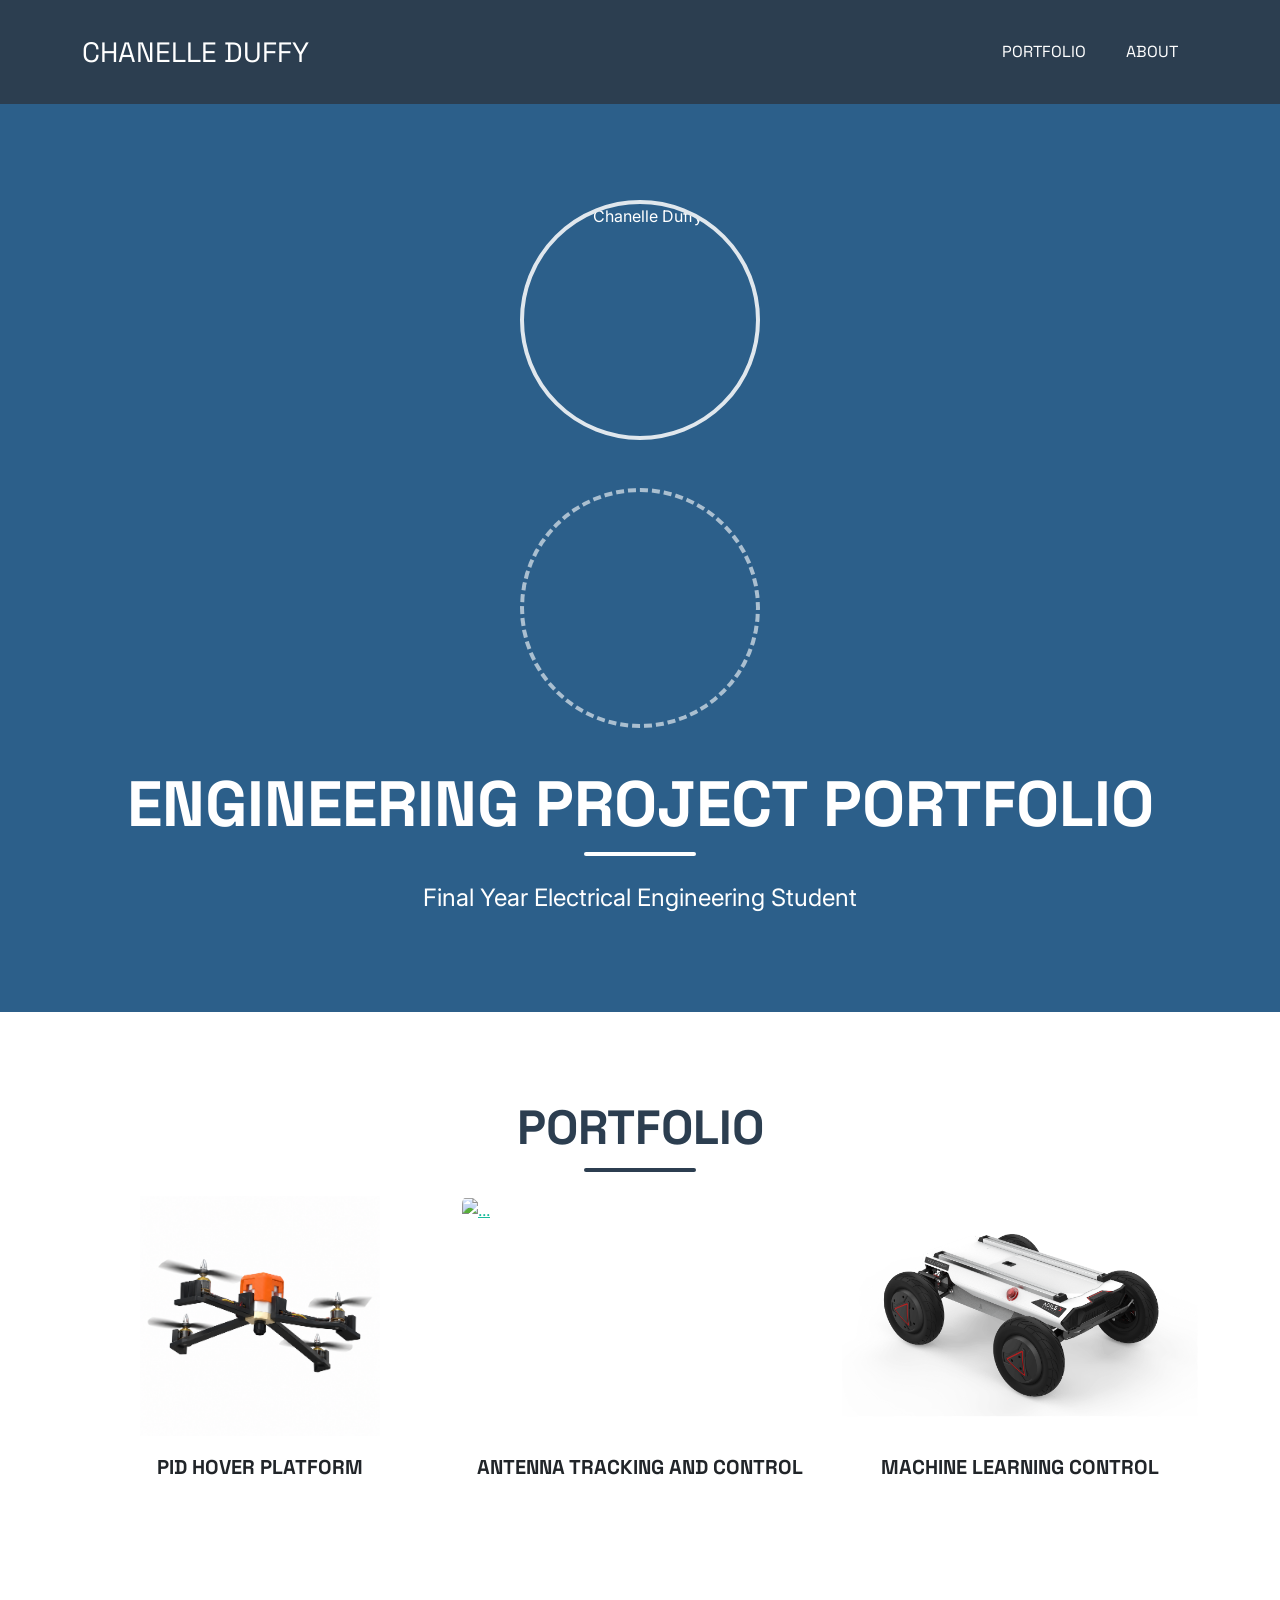
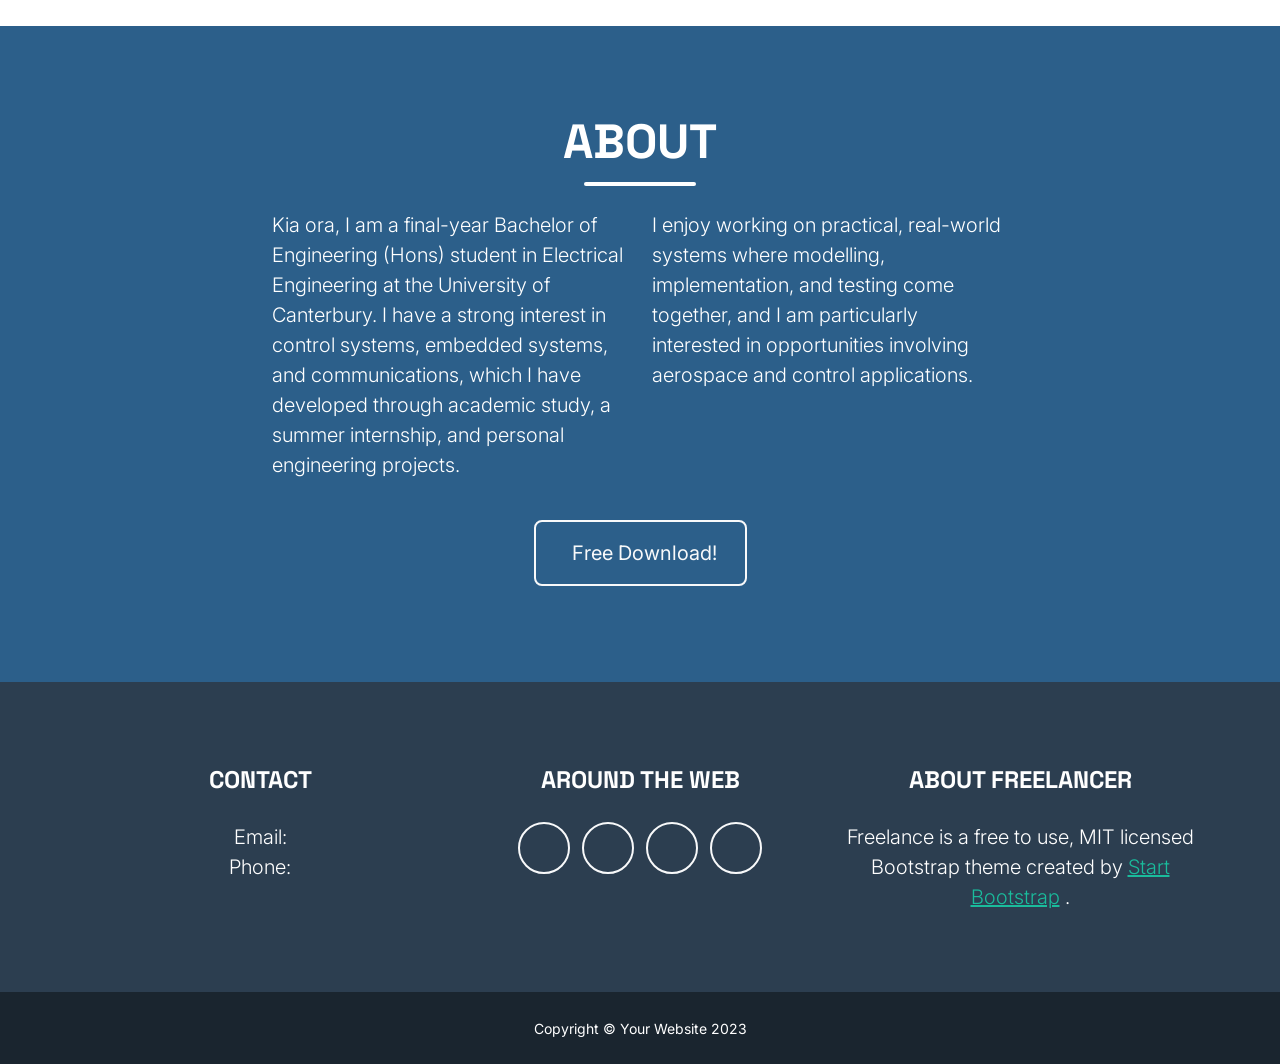
==== index.html @ 670a3552 "photo" ====
<!DOCTYPE html>
<html lang="en">
    <head>
        <meta charset="utf-8" />
        <meta name="viewport" content="width=device-width, initial-scale=1, shrink-to-fit=no" />
        <meta name="description" content="" />
        <meta name="author" content="" />
        <title>Chanelle Duffy | Engineering Portfolio</title>
        <!-- Favicon-->
        <link rel="icon" type="image/x-icon" href="assets/favicon.ico" />
        <!-- Font Awesome icons (free version)-->
        <script src="https://use.fontawesome.com/releases/v6.3.0/js/all.js" crossorigin="anonymous"></script>
        <!-- Google fonts-->
        
        <link href="https://fonts.googleapis.com/css2?family=Space+Grotesk:wght@400;700&family=Inter:wght@400;700&display=swap" rel="stylesheet" />
        <!-- Core theme CSS (includes Bootstrap)-->
        <link href="css/styles.css" rel="stylesheet" />
    </head>
    <body id="page-top">
        <!-- Navigation-->
        <nav class="navbar navbar-expand-lg bg-secondary text-uppercase fixed-top" id="mainNav">
            <div class="container">
                <a class="navbar-brand" href="#page-top">Chanelle Duffy</a>
                <button class="navbar-toggler text-uppercase font-weight-bold bg-primary text-white rounded" type="button" data-bs-toggle="collapse" data-bs-target="#navbarResponsive" aria-controls="navbarResponsive" aria-expanded="false" aria-label="Toggle navigation">
                    Menu
                    <i class="fas fa-bars"></i>
                </button>
                <div class="collapse navbar-collapse" id="navbarResponsive">
                    <ul class="navbar-nav ms-auto">
                        <li class="nav-item mx-0 mx-lg-1"><a class="nav-link py-3 px-0 px-lg-3 rounded" href="#portfolio">Portfolio</a></li>
                        <li class="nav-item mx-0 mx-lg-1"><a class="nav-link py-3 px-0 px-lg-3 rounded" href="#about">About</a></li>
                    </ul>
                </div>
            </div>
        </nav>
        <!-- Masthead-->
        <header class="masthead text-white text-center">
            <div class="container d-flex align-items-center flex-column">
                <!-- Masthead Avatar Image-->
                <!-- When your photo is ready, save it into assets/img/ (e.g. profile.jpg),
                     then UNCOMMENT the <img> line below and delete the placeholder div under it. -->
                <img class="masthead-avatar mb-5" src="assets/img/headshot.jpg" alt="Chanelle Duffy" />
                <div class="masthead-avatar-placeholder mb-5"></div>
                <!-- Masthead Heading-->
                <h1 class="masthead-heading text-uppercase mb-0">Engineering Project Portfolio</h1>
                <!-- Spacer Line-->
                <div class="divider-custom divider-light">
                    <div class="divider-custom-line"></div>
                </div>
                <!-- Masthead Subheading-->
                <p class="masthead-subheading font-weight-light mb-0">Final Year Electrical Engineering Student</p>
            </div>
        </header>
        <!-- Portfolio Section-->
        <section class="page-section portfolio" id="portfolio">
            <div class="container">
                <!-- Portfolio Section Heading-->
                <h2 class="page-section-heading text-center text-uppercase text-secondary mb-0">Portfolio</h2>
                <!-- Spacer Line-->
                <div class="divider-custom">
                    <div class="divider-custom-line"></div>
                </div>
                <div class="row justify-content-center">
                    <!-- Portfolio Item 1-->
                    <div class="col-md-6 col-lg-4 mb-5">
                        <a class="portfolio-item mx-auto d-block" href="project1.html">
                            <div class="portfolio-item-caption d-flex align-items-center justify-content-center h-100 w-100">
                                <div class="portfolio-item-caption-content text-center text-white"><i class="fas fa-arrow-right fa-3x"></i></div>
                            </div>
                            <img class="img-fluid" src="assets/img/portfolio/project1.png" alt="..." />
                        </a>
                        <h5 class="text-center text-uppercase mt-3 mb-0">PID Hover Platform</h5>
                    </div>
                    <!-- Portfolio Item 2-->
                    <div class="col-md-6 col-lg-4 mb-5">
                        <a class="portfolio-item mx-auto d-block" href="project2.html">
                            <div class="portfolio-item-caption d-flex align-items-center justify-content-center h-100 w-100">
                                <div class="portfolio-item-caption-content text-center text-white"><i class="fas fa-arrow-right fa-3x"></i></div>
                            </div>
                            <img class="img-fluid" src="assets/img/portfolio/antenna_icon.png" alt="..." />
                        </a>
                        <h5 class="text-center text-uppercase mt-3 mb-0">Antenna Tracking and Control</h5>
                    </div>
                    <!-- Portfolio Item 3-->
                    <div class="col-md-6 col-lg-4 mb-5">
                        <a class="portfolio-item mx-auto d-block" href="project3.html">
                            <div class="portfolio-item-caption d-flex align-items-center justify-content-center h-100 w-100">
                                <div class="portfolio-item-caption-content text-center text-white"><i class="fas fa-arrow-right fa-3x"></i></div>
                            </div>
                            <img class="img-fluid" src="assets/img/Agilex.png" alt="..." />
                        </a>
                        <h5 class="text-center text-uppercase mt-3 mb-0">Machine Learning Control</h5>
                    </div>
                </div>
            </div>
        </section>
        <!-- About Section-->
        <section class="page-section bg-professional-blue text-white mb-0" id="about">
            <div class="container">
                <!-- About Section Heading-->
                <h2 class="page-section-heading text-center text-uppercase text-white">About</h2>
                <!-- Spacer Line-->
                <div class="divider-custom divider-light">
                    <div class="divider-custom-line"></div>
                </div>
                <!-- About Section Content-->
                <div class="row">
                    <div class="col-lg-4 ms-auto"><p class="lead">Kia ora, I am a final-year Bachelor of Engineering (Hons) student in Electrical Engineering at the University of Canterbury. I have a strong interest in control systems, embedded systems, and communications, which I have developed through academic study, a summer internship, and personal engineering projects.</p></div>
                    <div class="col-lg-4 me-auto"><p class="lead"> I enjoy working on practical, real-world systems where modelling, implementation, and testing come together, and I am particularly interested in opportunities involving aerospace and control applications.</p></div>
                </div>
                <!-- About Section Button-->
                <div class="text-center mt-4">
                    <a class="btn btn-xl btn-outline-light" href="https://startbootstrap.com/theme/freelancer/">
                        <i class="fas fa-download me-2"></i>
                        Free Download!
                    </a>
                </div>
            </div>
        </section>
        <!-- Footer-->
        <footer class="footer text-center">
            <div class="container">
                <div class="row">
                    <!-- Footer Contact-->
                    <div class="col-lg-4 mb-5 mb-lg-0">
                        <h4 class="text-uppercase mb-4">Contact</h4>
                        <p class="lead mb-0">
                            Email:
                            <br />
                            Phone:
                        </p>
                    </div>
                    <!-- Footer Social Icons-->
                    <div class="col-lg-4 mb-5 mb-lg-0">
                        <h4 class="text-uppercase mb-4">Around the Web</h4>
                        <a class="btn btn-outline-light btn-social mx-1" href="#!"><i class="fab fa-fw fa-facebook-f"></i></a>
                        <a class="btn btn-outline-light btn-social mx-1" href="#!"><i class="fab fa-fw fa-twitter"></i></a>
                        <a class="btn btn-outline-light btn-social mx-1" href="#!"><i class="fab fa-fw fa-linkedin-in"></i></a>
                        <a class="btn btn-outline-light btn-social mx-1" href="#!"><i class="fab fa-fw fa-dribbble"></i></a>
                    </div>
                    <!-- Footer About Text-->
                    <div class="col-lg-4">
                        <h4 class="text-uppercase mb-4">About Freelancer</h4>
                        <p class="lead mb-0">
                            Freelance is a free to use, MIT licensed Bootstrap theme created by
                            <a href="http://startbootstrap.com">Start Bootstrap</a>
                            .
                        </p>
                    </div>
                </div>
            </div>
        </footer>
        <!-- Copyright Section-->
        <div class="copyright py-4 text-center text-white">
            <div class="container"><small>Copyright &copy; Your Website 2023</small></div>
        </div>
        <!-- Bootstrap core JS-->
        <script src="https://cdn.jsdelivr.net/npm/bootstrap@5.2.3/dist/js/bootstrap.bundle.min.js"></script>
        <!-- Core theme JS-->
        <script src="js/scripts.js"></script>
    </body>
</html>
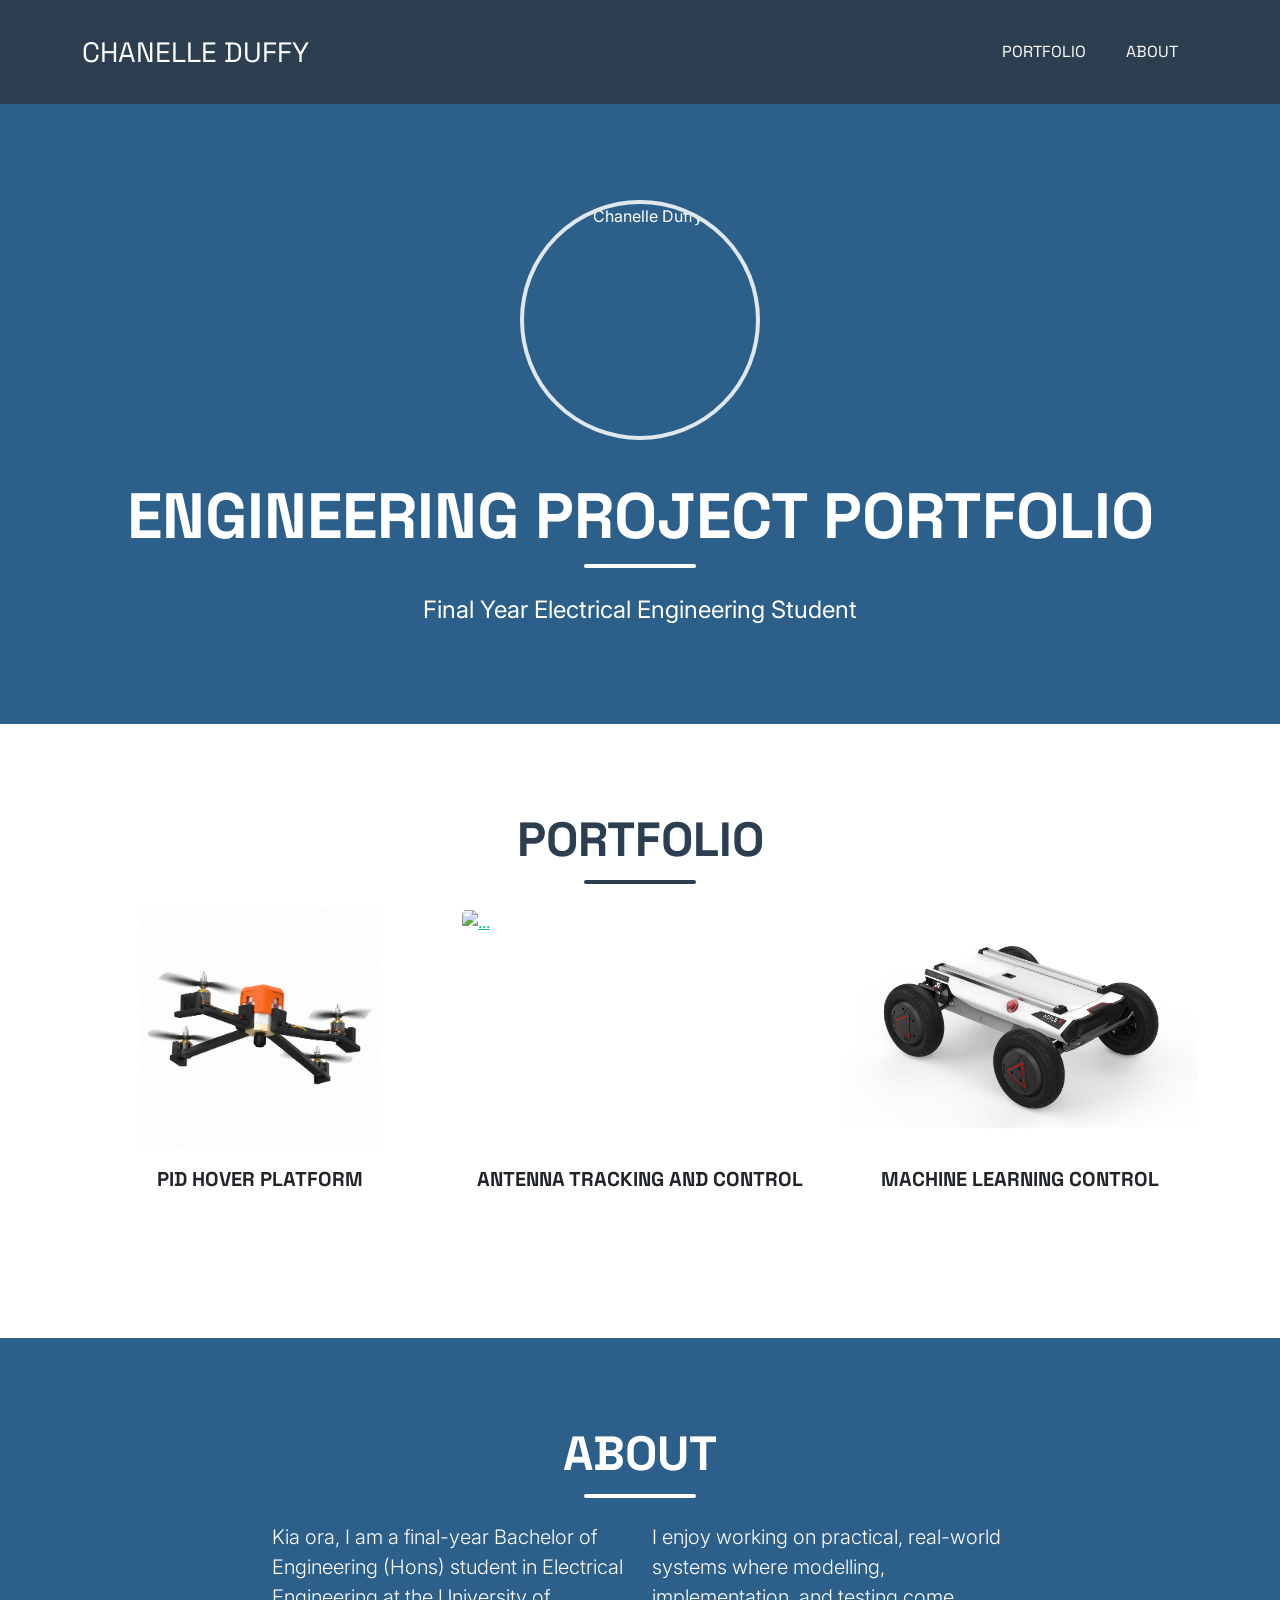
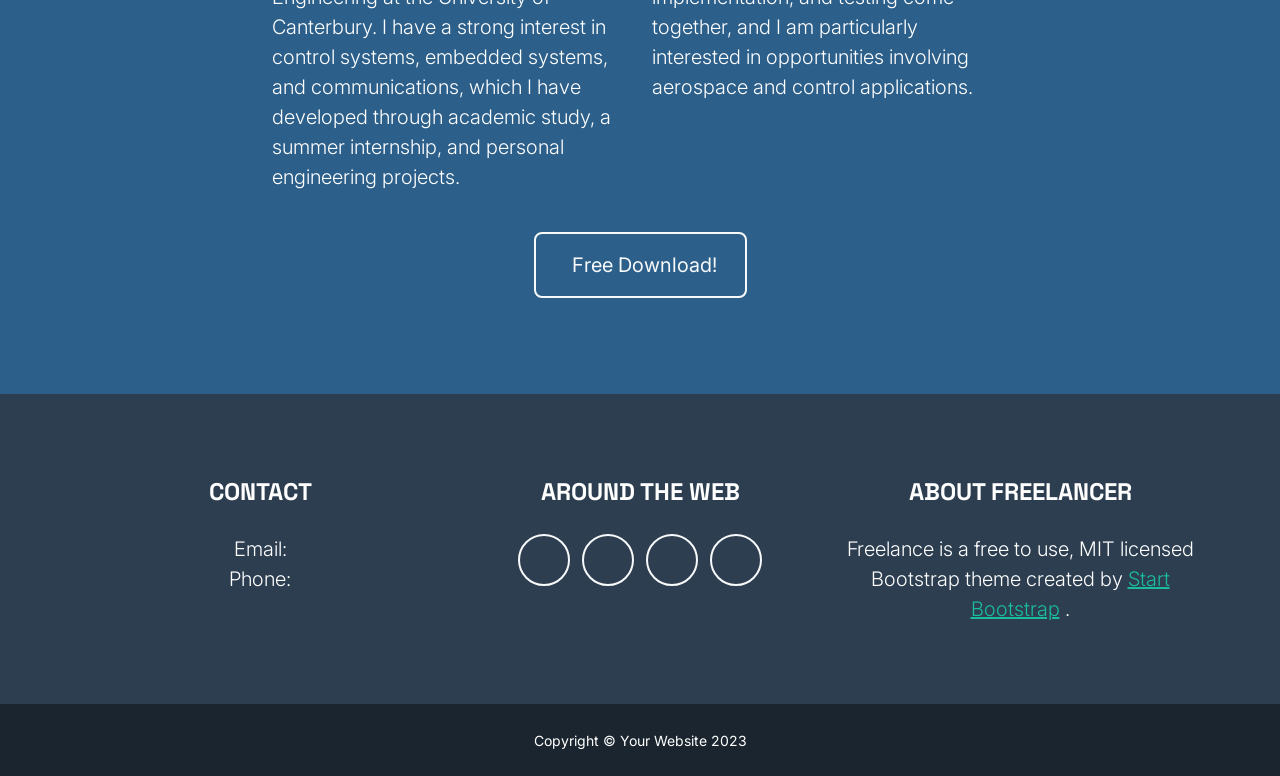
==== commit cd7d09db: "photo" ====
--- a/index.html
+++ b/index.html
@@ -39,8 +39,7 @@
                 <!-- Masthead Avatar Image-->
                 <!-- When your photo is ready, save it into assets/img/ (e.g. profile.jpg),
                      then UNCOMMENT the <img> line below and delete the placeholder div under it. -->
-                <img class="masthead-avatar mb-5" src="assets/img/headshot.jpg" alt="Chanelle Duffy" />
-                <div class="masthead-avatar-placeholder mb-5"></div>
+                <img class="masthead-avatar mb-5" src="assets/img/headshot.png" alt="Chanelle Duffy" />
                 <!-- Masthead Heading-->
                 <h1 class="masthead-heading text-uppercase mb-0">Engineering Project Portfolio</h1>
                 <!-- Spacer Line-->
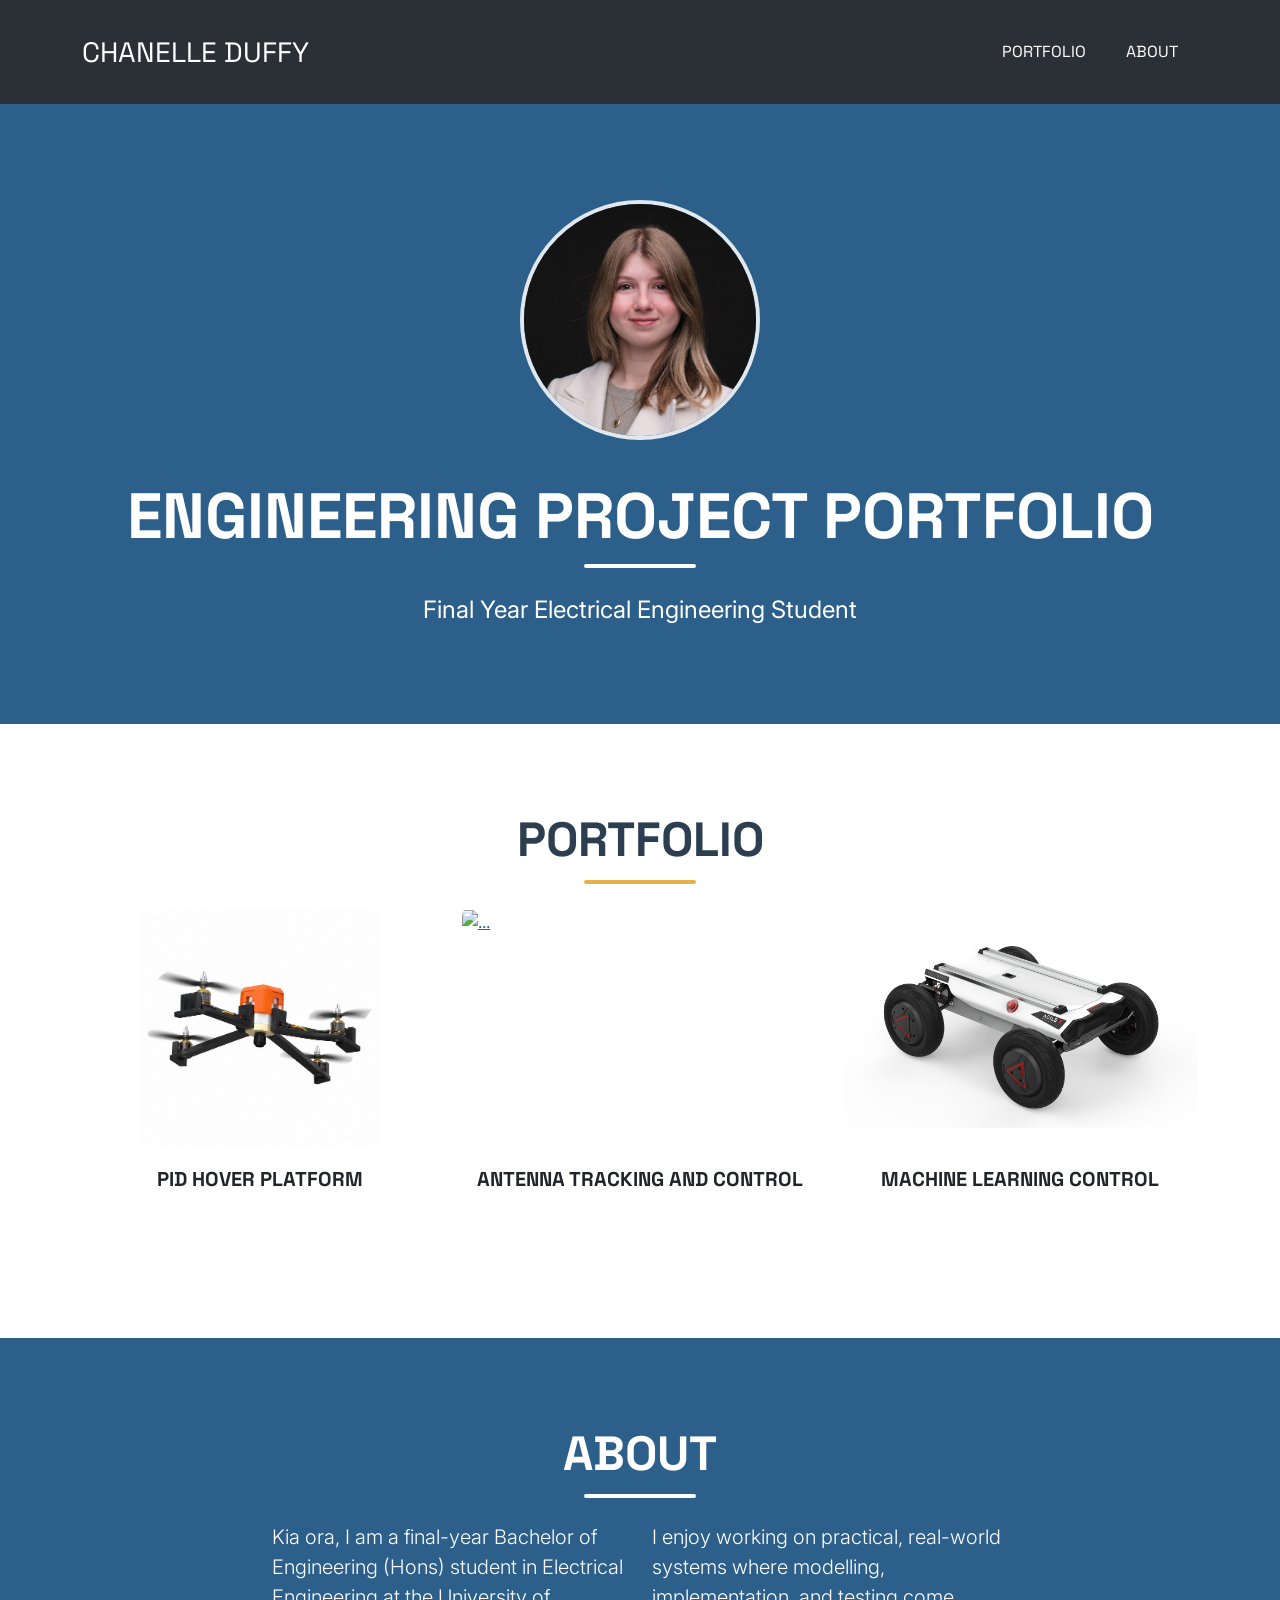
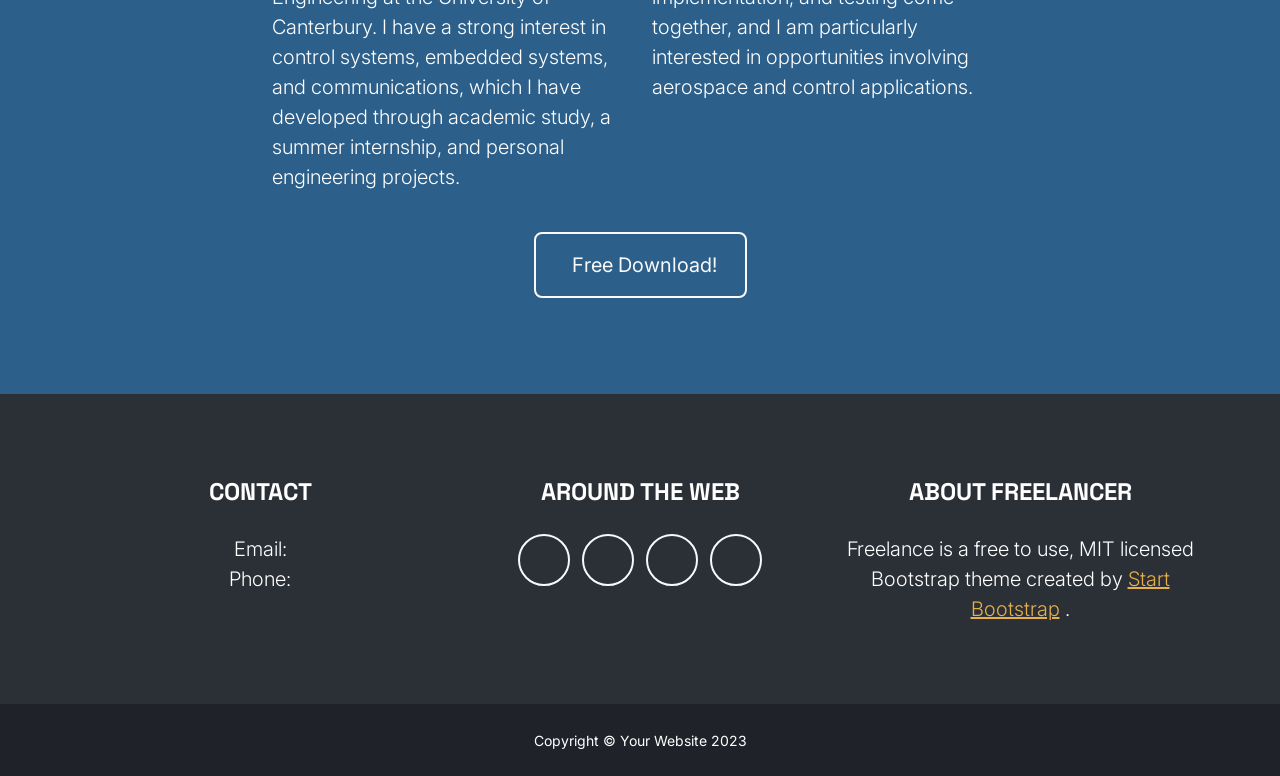
==== commit 85adc63b: "Merge branch 'main' of https://github.com/duffy-chanelle/duffy-chanelle.github.io" ====
--- a/index.html
+++ b/index.html
@@ -39,7 +39,7 @@
                 <!-- Masthead Avatar Image-->
                 <!-- When your photo is ready, save it into assets/img/ (e.g. profile.jpg),
                      then UNCOMMENT the <img> line below and delete the placeholder div under it. -->
-                <img class="masthead-avatar mb-5" src="assets/img/headshot.png" alt="Chanelle Duffy" />
+                <img class="masthead-avatar mb-5" src="assets/img/headshot.jpg" alt="Chanelle Duffy" />
                 <!-- Masthead Heading-->
                 <h1 class="masthead-heading text-uppercase mb-0">Engineering Project Portfolio</h1>
                 <!-- Spacer Line-->
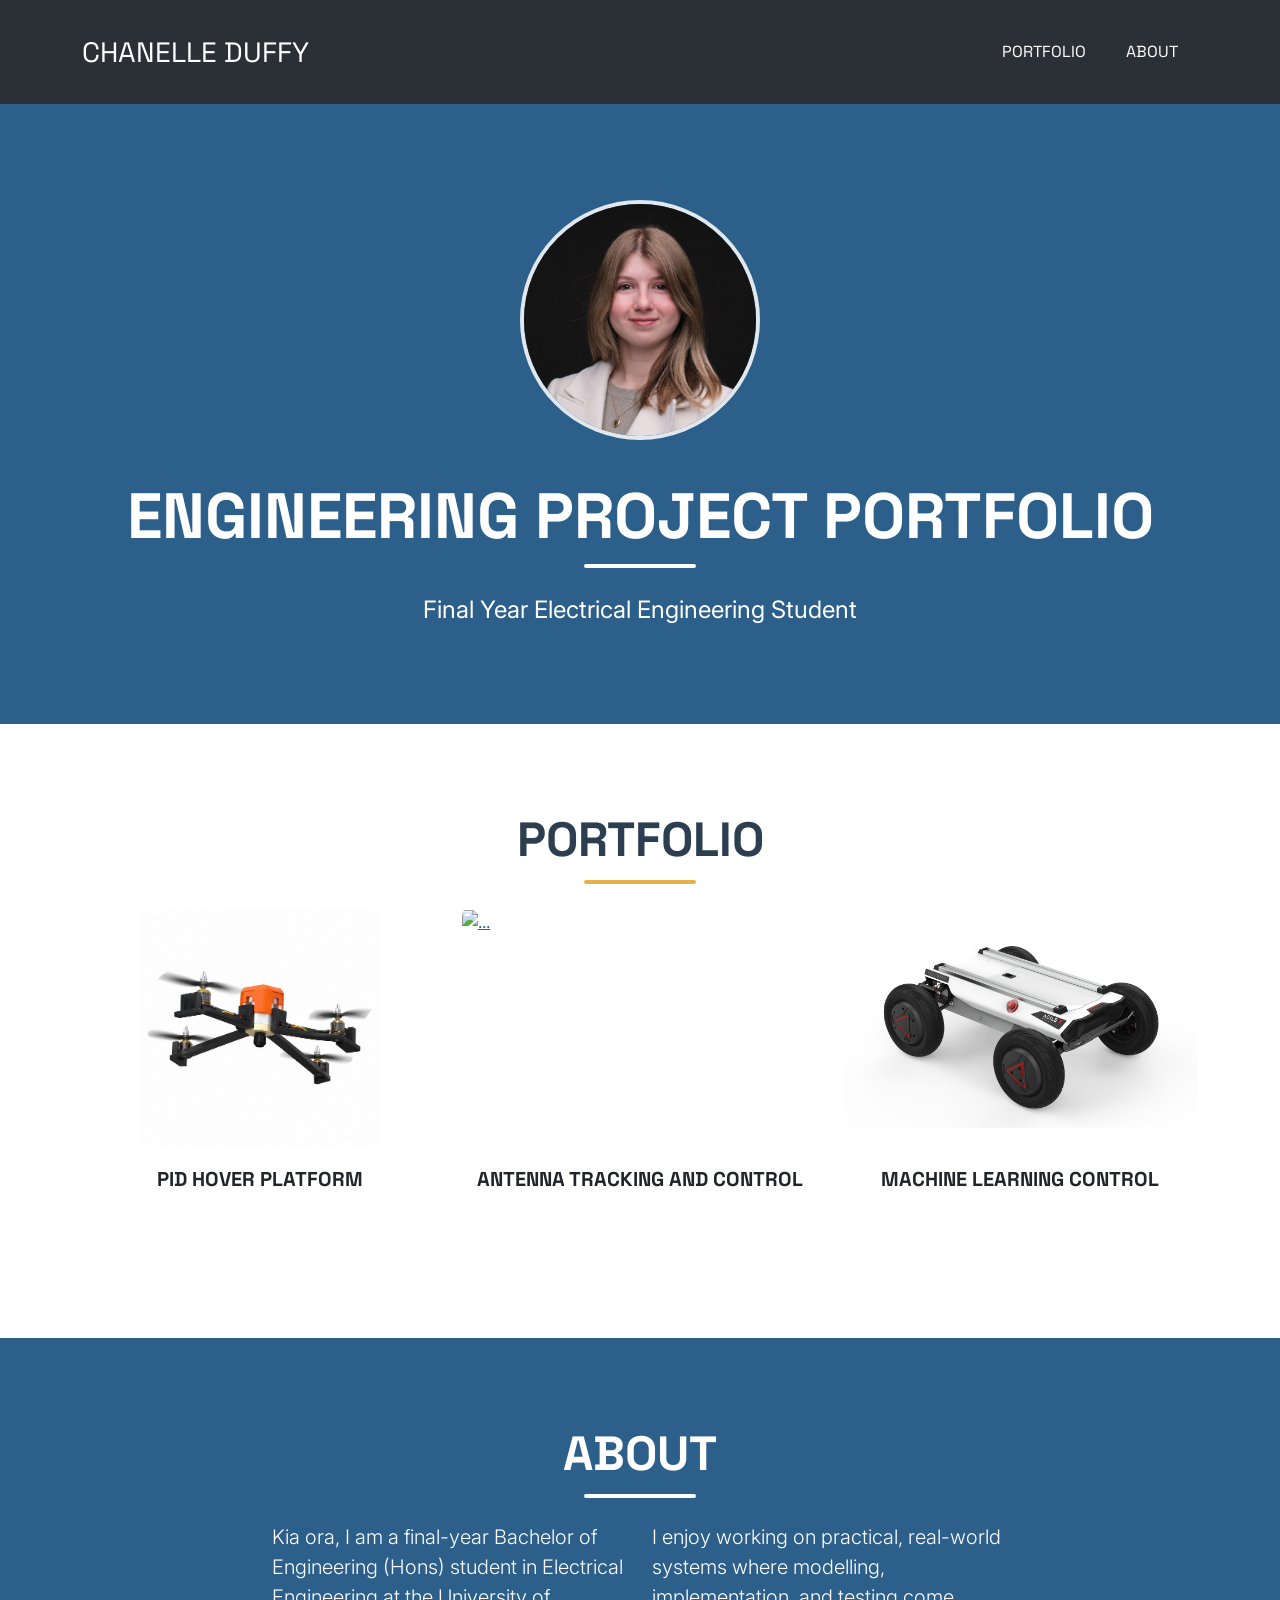
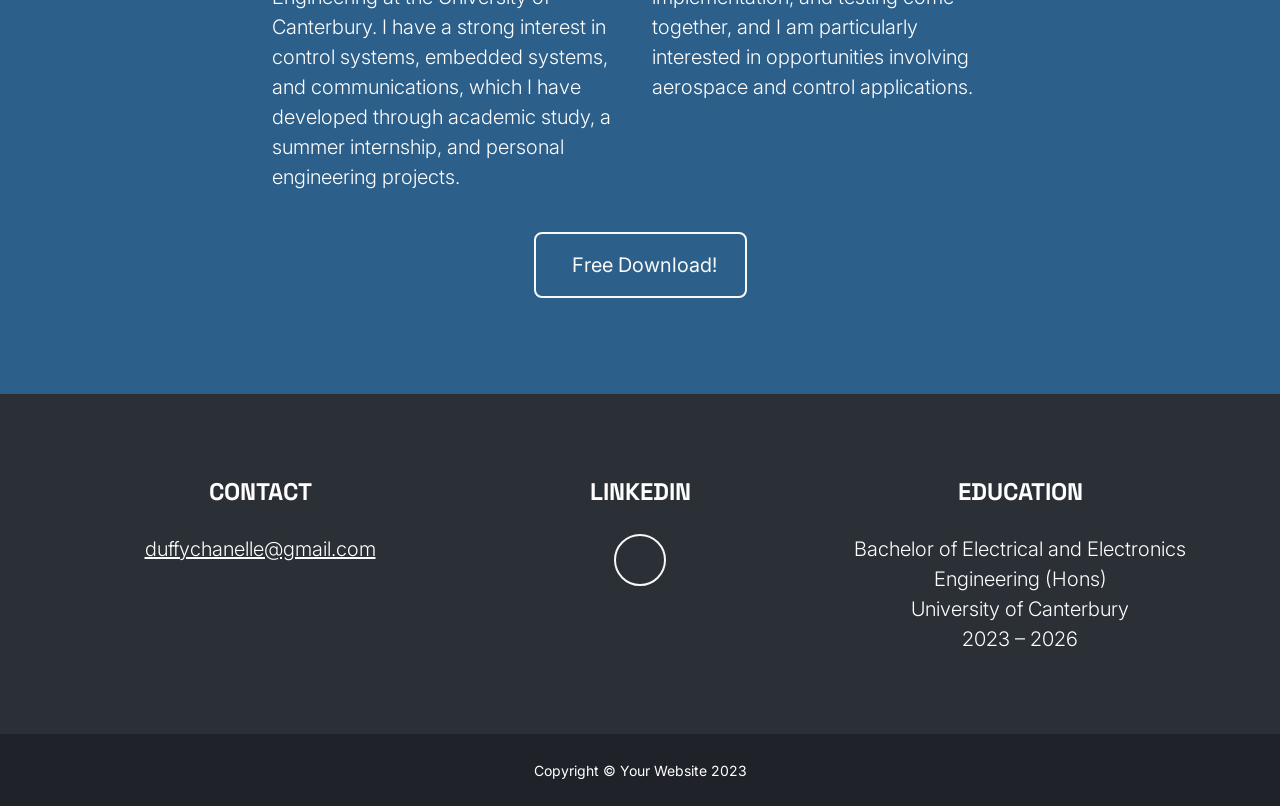
==== commit ff2047e1: "Updated footer" ====
--- a/index.html
+++ b/index.html
@@ -124,26 +124,23 @@
                     <div class="col-lg-4 mb-5 mb-lg-0">
                         <h4 class="text-uppercase mb-4">Contact</h4>
                         <p class="lead mb-0">
-                            Email:
-                            <br />
-                            Phone:
+                            <a href="mailto:duffychanelle@gmail.com" class="text-white">duffychanelle@gmail.com</a>
                         </p>
                     </div>
-                    <!-- Footer Social Icons-->
+                    <!-- Footer LinkedIn-->
                     <div class="col-lg-4 mb-5 mb-lg-0">
-                        <h4 class="text-uppercase mb-4">Around the Web</h4>
-                        <a class="btn btn-outline-light btn-social mx-1" href="#!"><i class="fab fa-fw fa-facebook-f"></i></a>
-                        <a class="btn btn-outline-light btn-social mx-1" href="#!"><i class="fab fa-fw fa-twitter"></i></a>
-                        <a class="btn btn-outline-light btn-social mx-1" href="#!"><i class="fab fa-fw fa-linkedin-in"></i></a>
-                        <a class="btn btn-outline-light btn-social mx-1" href="#!"><i class="fab fa-fw fa-dribbble"></i></a>
+                        <h4 class="text-uppercase mb-4">LinkedIn</h4>
+                        <a class="btn btn-outline-light btn-social mx-1" href="https://www.linkedin.com/in/chanelle-duffy" target="_blank"><i class="fab fa-fw fa-linkedin-in"></i></a>
                     </div>
-                    <!-- Footer About Text-->
+                    <!-- Footer Education-->
                     <div class="col-lg-4">
-                        <h4 class="text-uppercase mb-4">About Freelancer</h4>
+                        <h4 class="text-uppercase mb-4">Education</h4>
                         <p class="lead mb-0">
-                            Freelance is a free to use, MIT licensed Bootstrap theme created by
-                            <a href="http://startbootstrap.com">Start Bootstrap</a>
-                            .
+                            Bachelor of Electrical and Electronics Engineering (Hons)
+                            <br />
+                            University of Canterbury
+                            <br />
+                            2023 – 2026
                         </p>
                     </div>
                 </div>
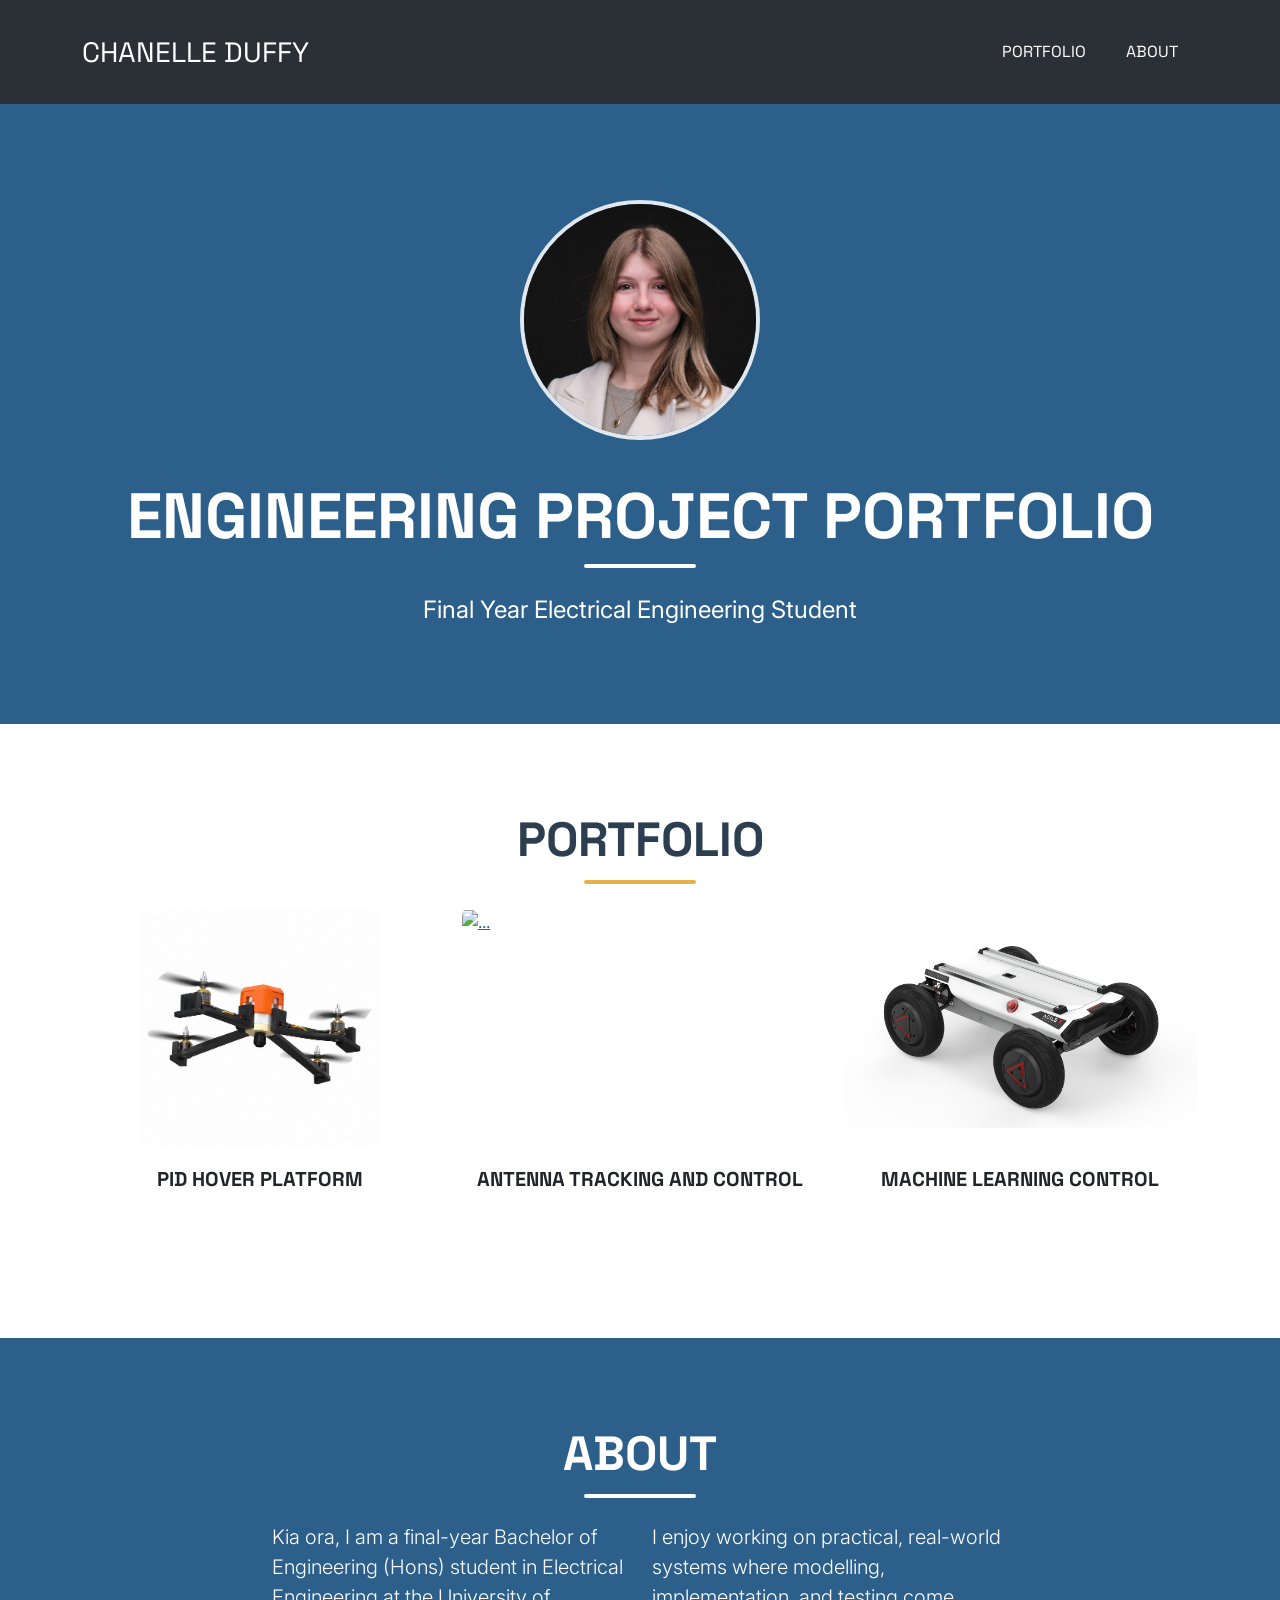
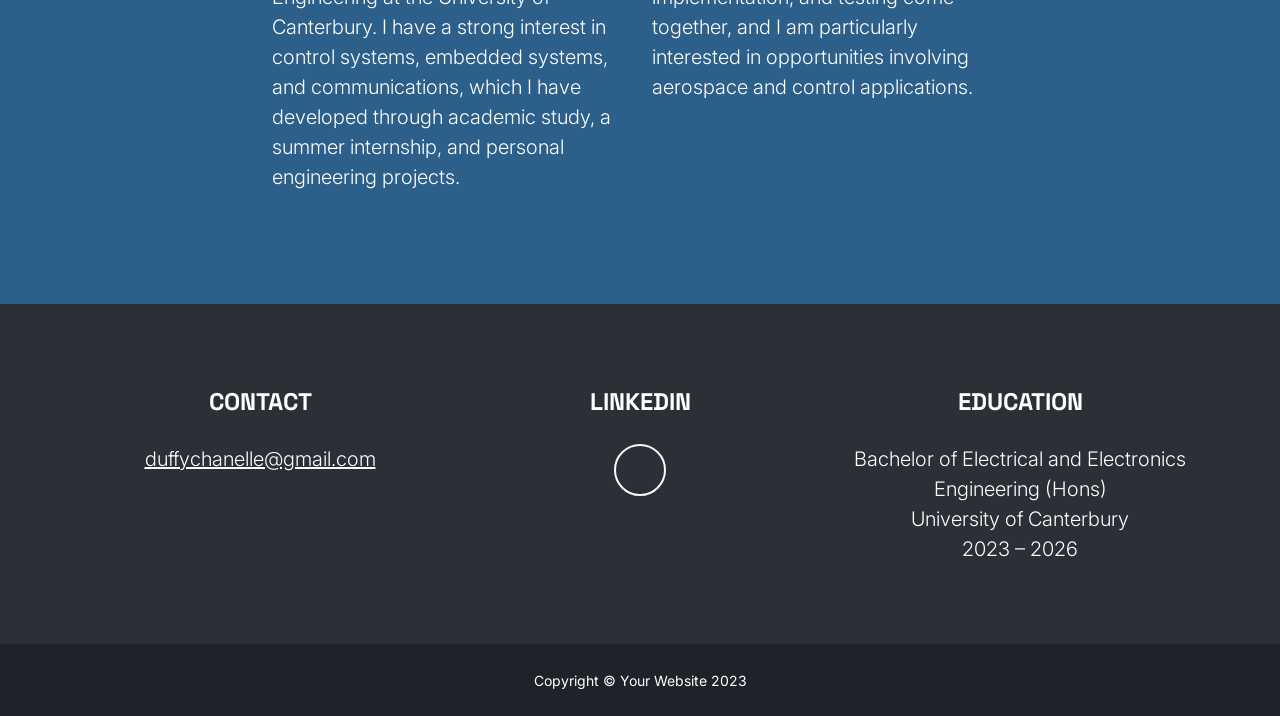
==== commit 951daeec: "Removed download button" ====
--- a/index.html
+++ b/index.html
@@ -107,13 +107,6 @@
                     <div class="col-lg-4 ms-auto"><p class="lead">Kia ora, I am a final-year Bachelor of Engineering (Hons) student in Electrical Engineering at the University of Canterbury. I have a strong interest in control systems, embedded systems, and communications, which I have developed through academic study, a summer internship, and personal engineering projects.</p></div>
                     <div class="col-lg-4 me-auto"><p class="lead"> I enjoy working on practical, real-world systems where modelling, implementation, and testing come together, and I am particularly interested in opportunities involving aerospace and control applications.</p></div>
                 </div>
-                <!-- About Section Button-->
-                <div class="text-center mt-4">
-                    <a class="btn btn-xl btn-outline-light" href="https://startbootstrap.com/theme/freelancer/">
-                        <i class="fas fa-download me-2"></i>
-                        Free Download!
-                    </a>
-                </div>
             </div>
         </section>
         <!-- Footer-->
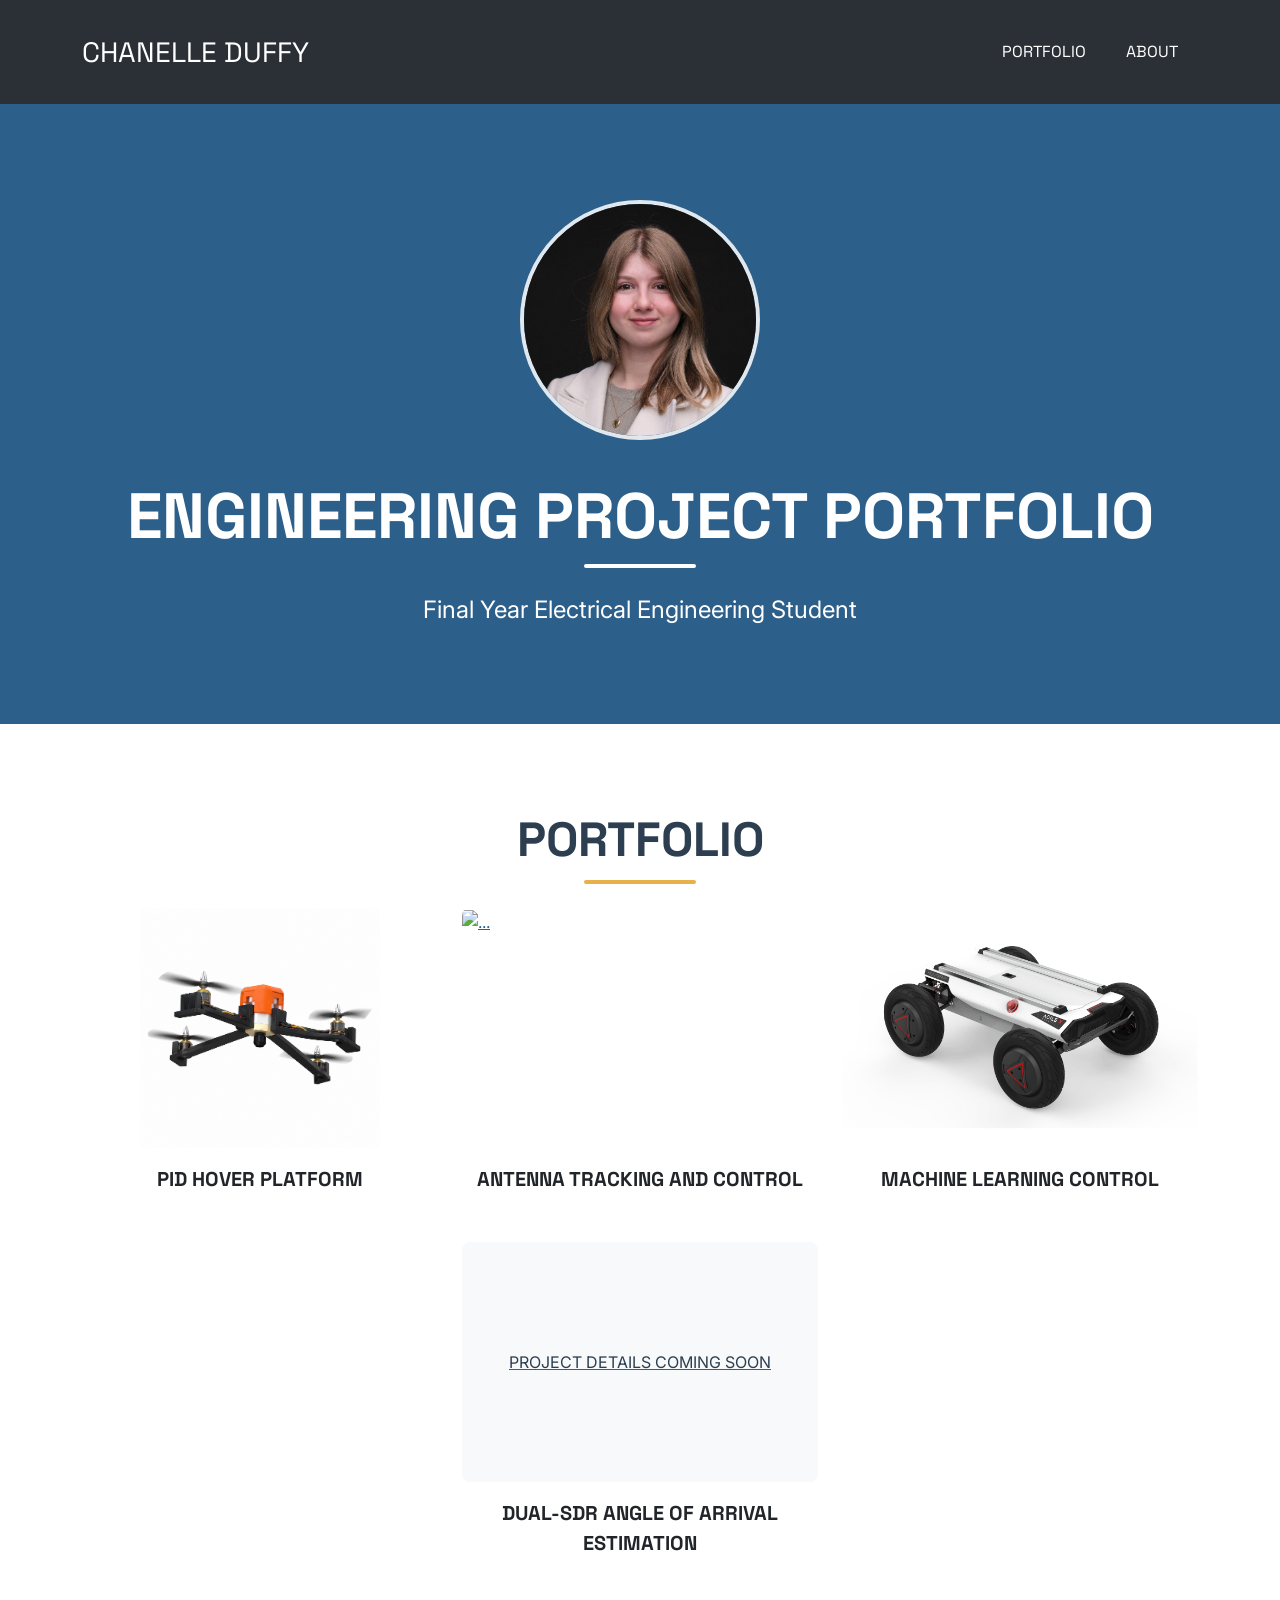
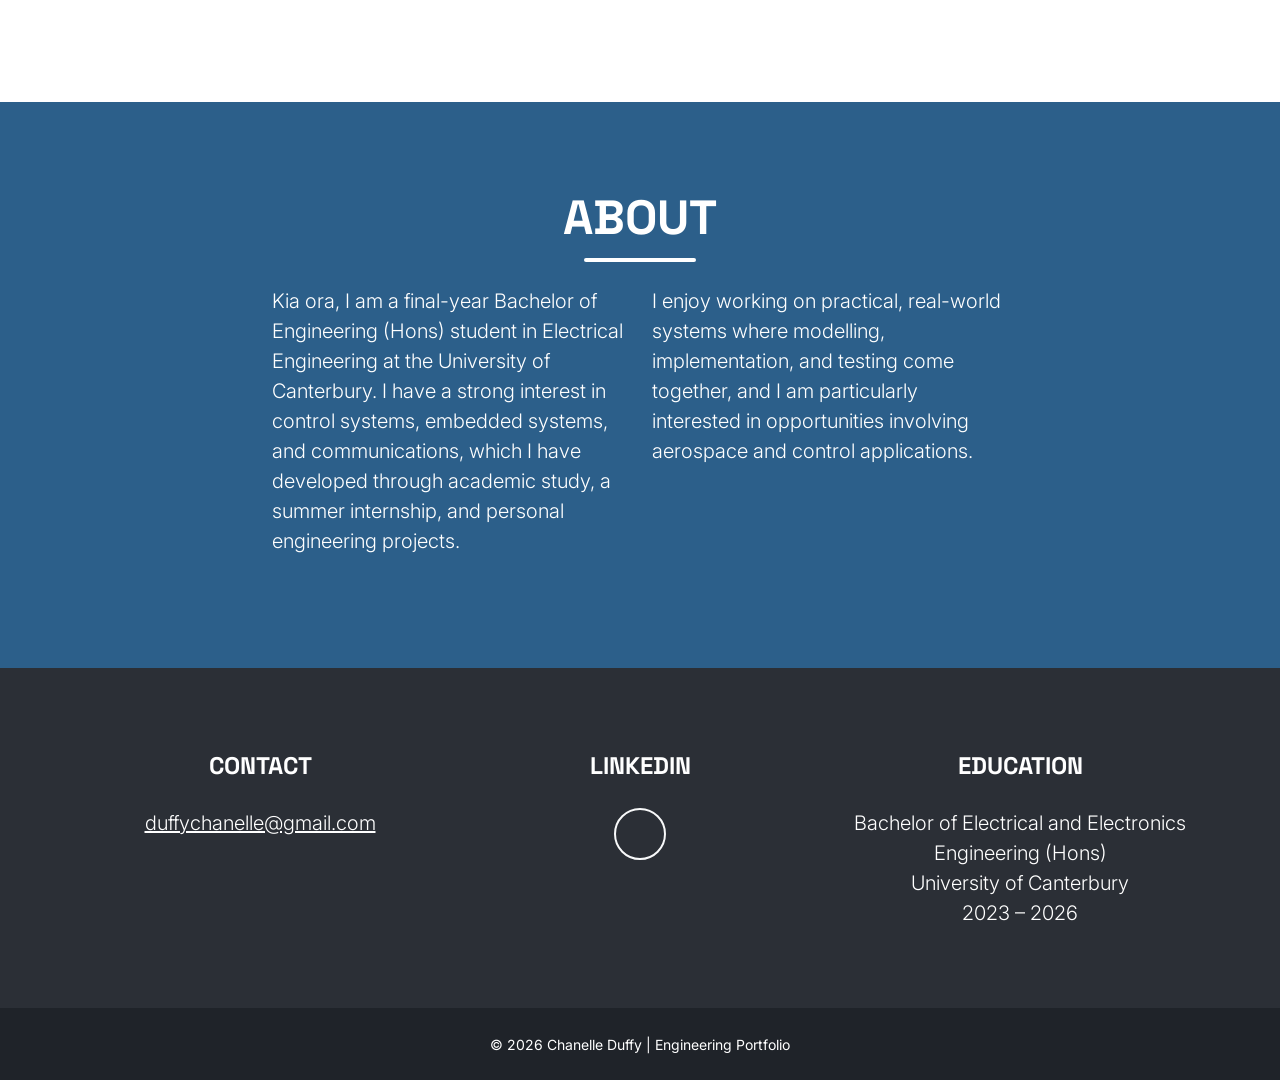
==== commit ee0bf18c: "Added new project" ====
--- a/index.html
+++ b/index.html
@@ -90,6 +90,19 @@
                         </a>
                         <h5 class="text-center text-uppercase mt-3 mb-0">Machine Learning Control</h5>
                     </div>
+                    <!-- Portfolio Item 4-->
+                    <div class="col-md-6 col-lg-4 mb-5">
+                        <a class="portfolio-item mx-auto d-block" href="project4.html" aria-label="View Dual-SDR Angle of Arrival Estimation project">
+                            <div class="portfolio-item-caption d-flex align-items-center justify-content-center h-100 w-100">
+                                <div class="portfolio-item-caption-content text-center text-white"><i class="fas fa-arrow-right fa-3x"></i></div>
+                            </div>
+                            <!-- Replace this placeholder with a project image when ready. -->
+                            <div class="bg-light d-flex align-items-center justify-content-center h-100 w-100 text-secondary">
+                                <span class="text-uppercase">Project details coming soon</span>
+                            </div>
+                        </a>
+                        <h5 class="text-center text-uppercase mt-3 mb-0">Dual-SDR Angle of Arrival Estimation</h5>
+                    </div>
                 </div>
             </div>
         </section>
@@ -141,7 +154,7 @@
         </footer>
         <!-- Copyright Section-->
         <div class="copyright py-4 text-center text-white">
-            <div class="container"><small>Copyright &copy; Your Website 2023</small></div>
+            <div class="container"><small>© 2026 Chanelle Duffy | Engineering Portfolio</small></div>
         </div>
         <!-- Bootstrap core JS-->
         <script src="https://cdn.jsdelivr.net/npm/bootstrap@5.2.3/dist/js/bootstrap.bundle.min.js"></script>
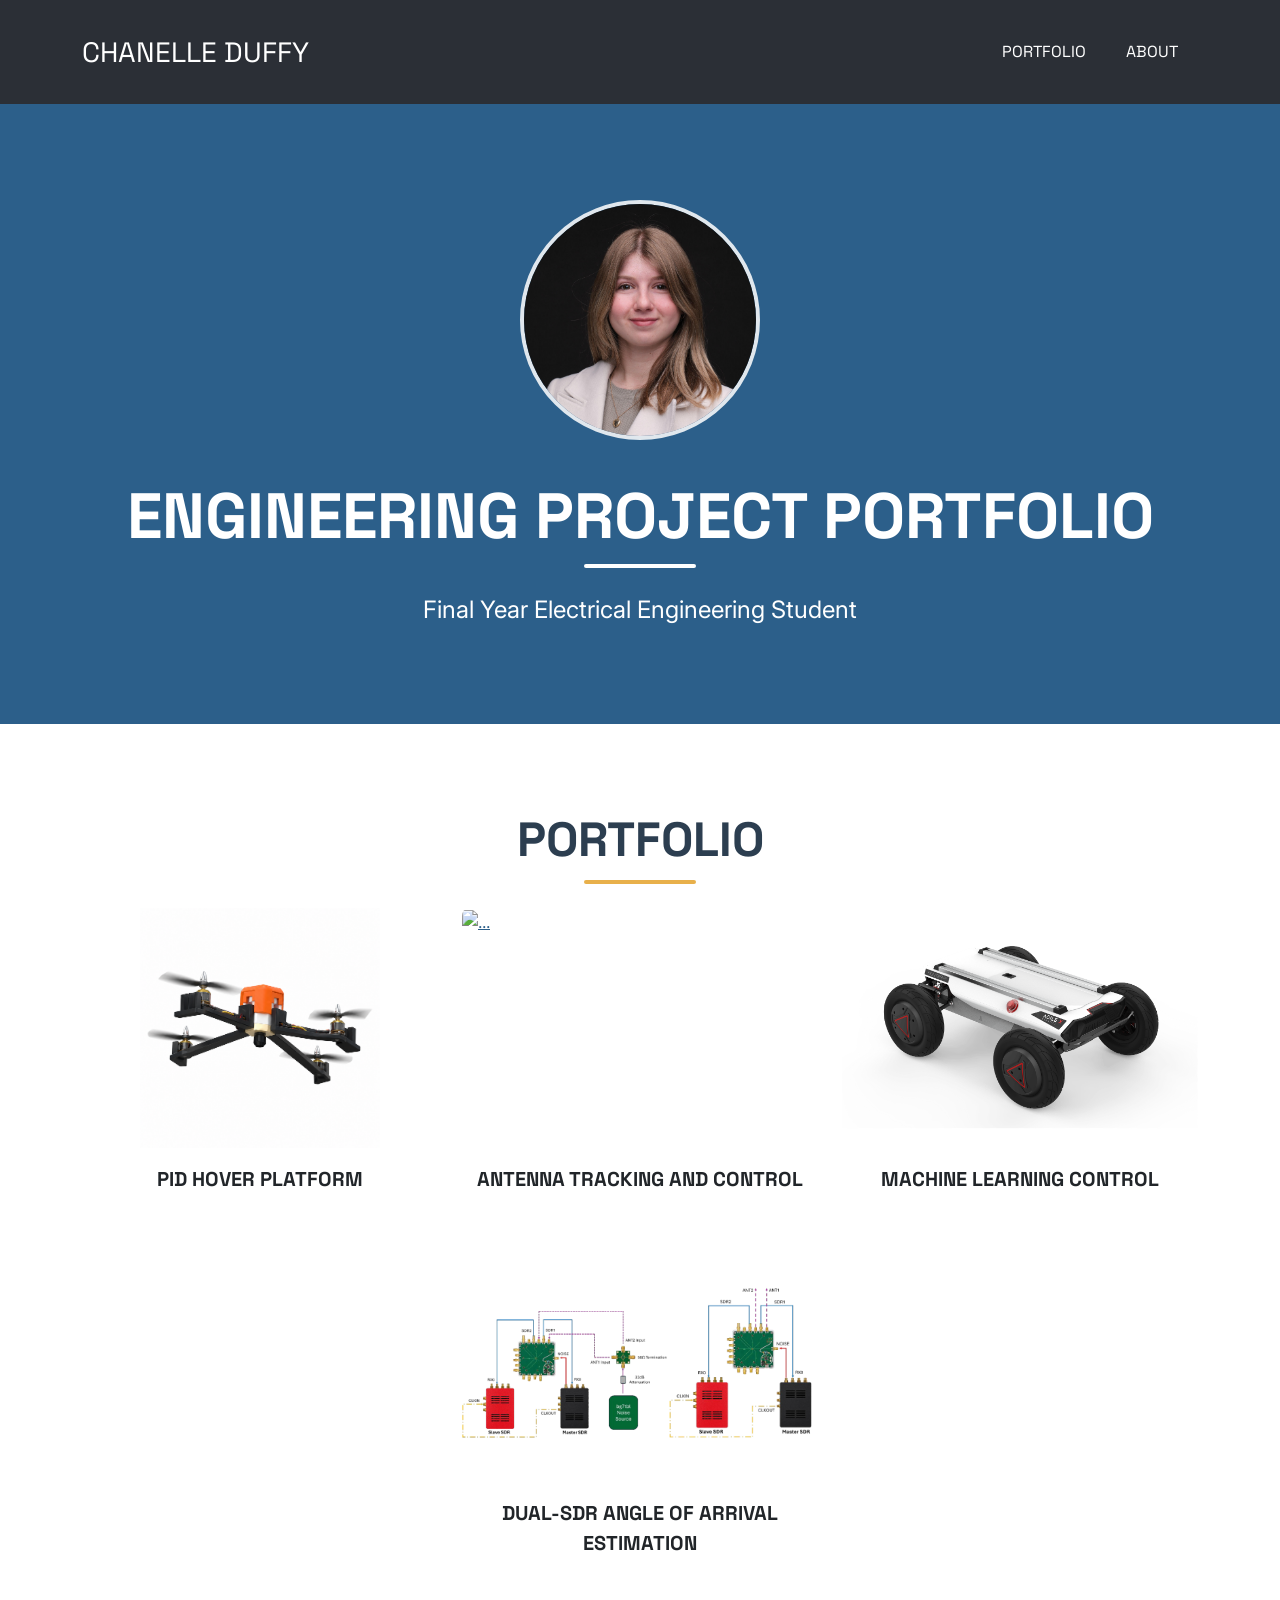
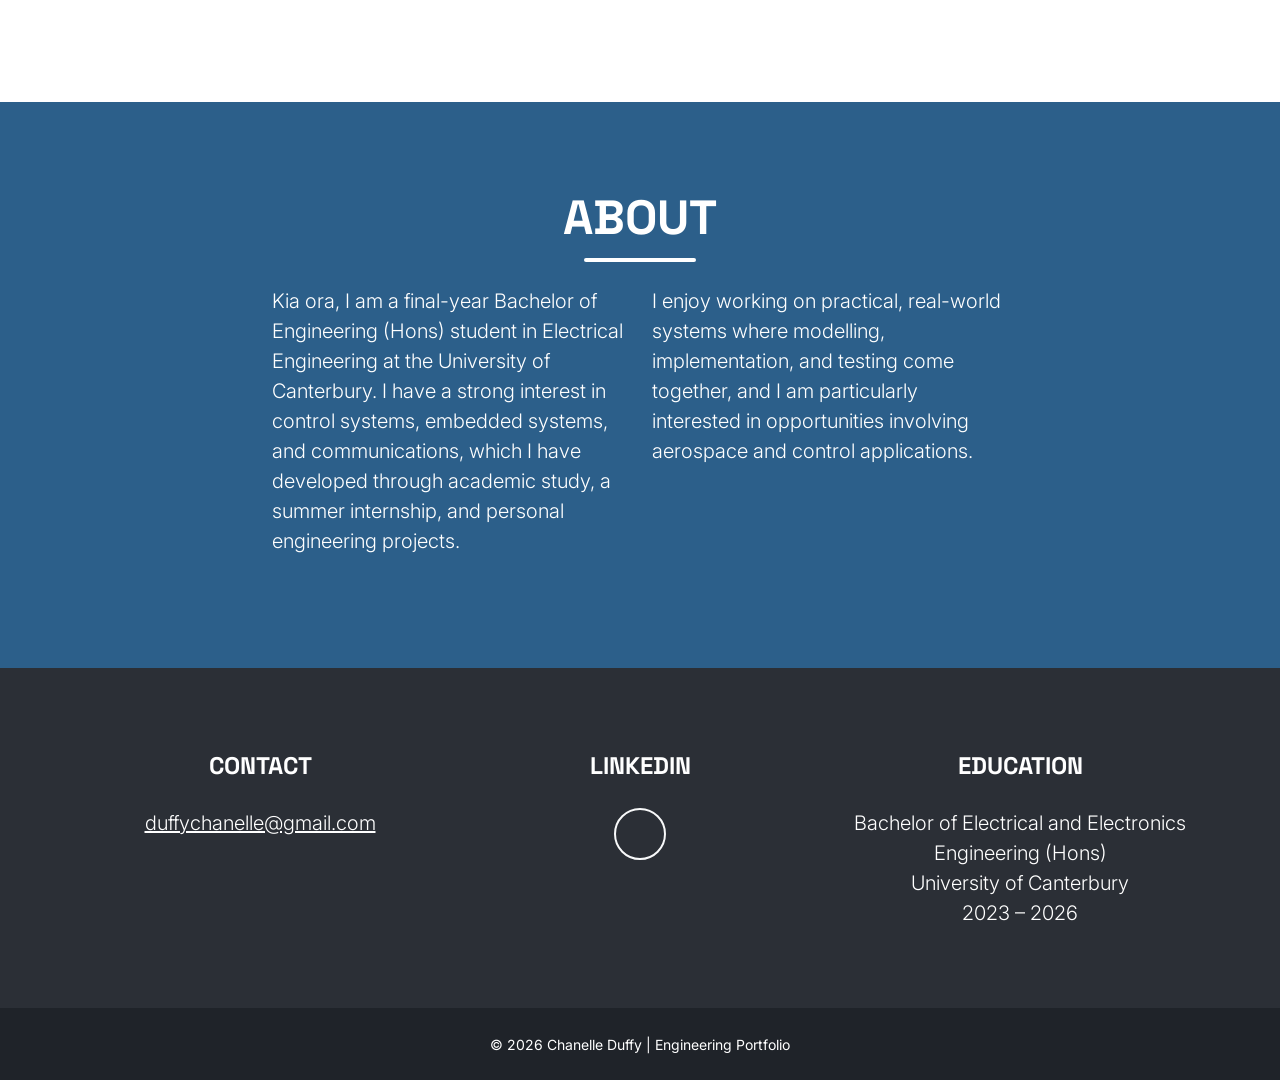
==== commit 21954024: "added project 4" ====
--- a/index.html
+++ b/index.html
@@ -96,10 +96,7 @@
                             <div class="portfolio-item-caption d-flex align-items-center justify-content-center h-100 w-100">
                                 <div class="portfolio-item-caption-content text-center text-white"><i class="fas fa-arrow-right fa-3x"></i></div>
                             </div>
-                            <!-- Replace this placeholder with a project image when ready. -->
-                            <div class="bg-light d-flex align-items-center justify-content-center h-100 w-100 text-secondary">
-                                <span class="text-uppercase">Project details coming soon</span>
-                            </div>
+                            <img class="img-fluid" src="assets/img/Project4/hardware.png" alt="Dual-SDR hardware configuration" />
                         </a>
                         <h5 class="text-center text-uppercase mt-3 mb-0">Dual-SDR Angle of Arrival Estimation</h5>
                     </div>
